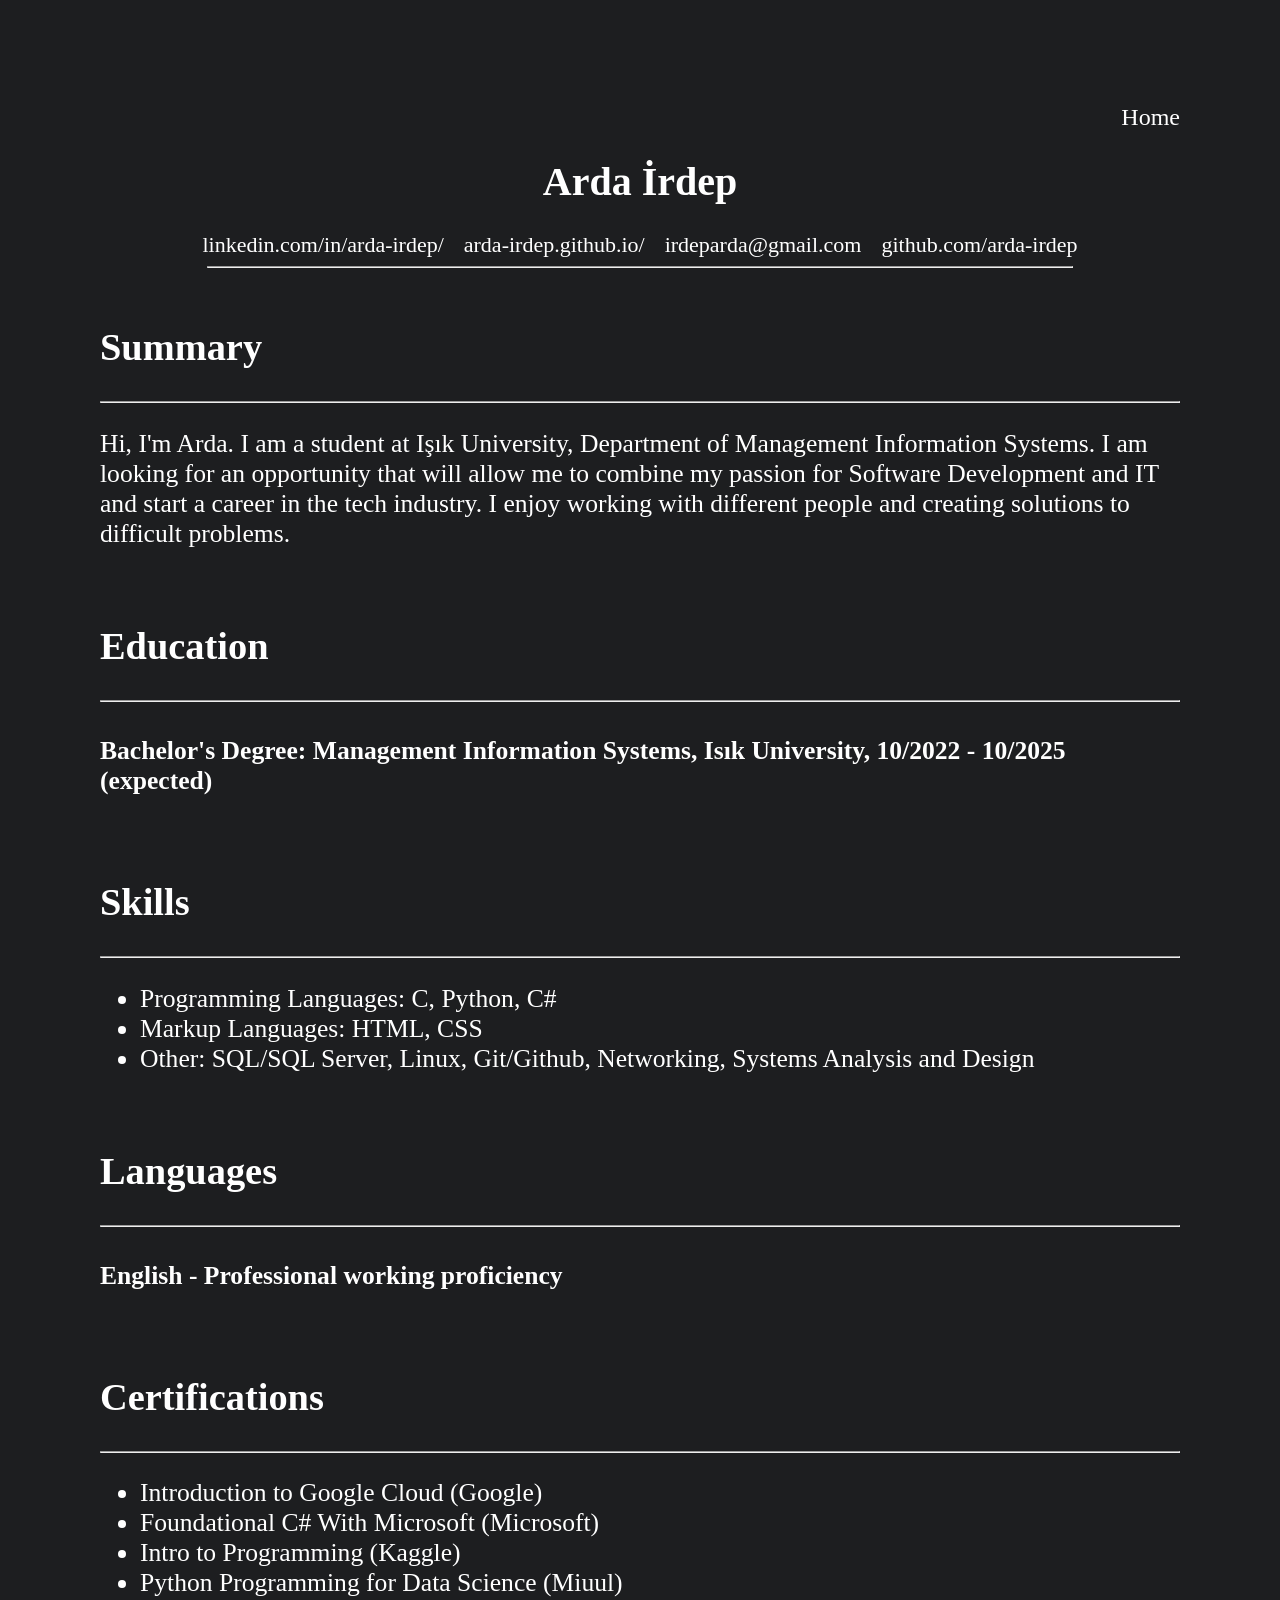
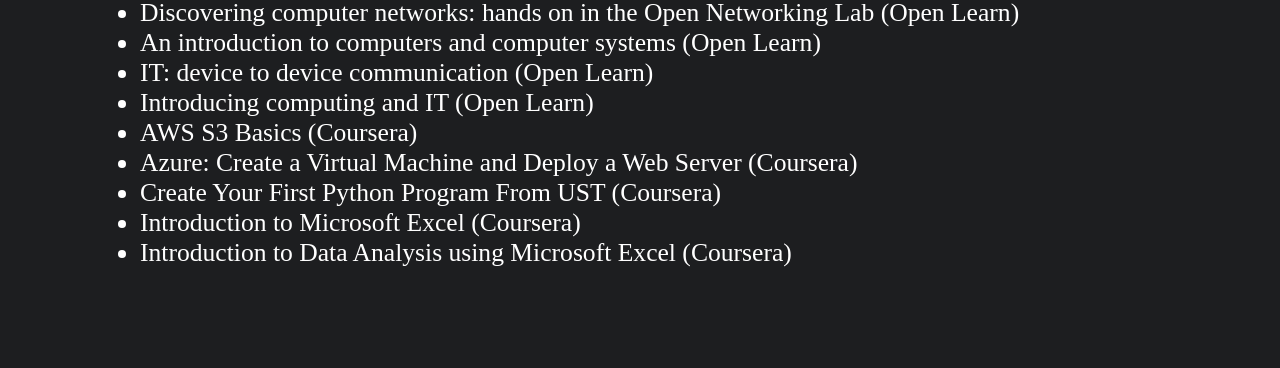
==== about/about.html @ 20edfcb5 "Add files via upload" ====
<!DOCTYPE html>
<html>
<head>
    <meta charset="UTF-8">
    <meta http-equiv="X-UA-Compatible" content="IE=edge">
    <meta name="viewport" content="width=device-width, initial-scale=1.0">
    <link rel="stylesheet" href="about.css">
    <title>About</title>
</head>
<body>
    <header class="navbar">
        <nav>
            <ul>
                <li id="home_nav"><a href="../index.html">Home</a></li>

            </ul>
        </nav>
    </header>

    <h1 id="fullname">Arda İrdep</h1>

    <div class="links">
        <a href="https://www.linkedin.com/in/arda-irdep/">linkedin.com/in/arda-irdep/</a>
        <a href="https://arda-irdep.github.io/">arda-irdep.github.io/</a>
        <a href="mailto:irdeparda@gmail.com">irdeparda@gmail.com</a>
        <a href="https://github.com/arda-irdep">github.com/arda-irdep</a>
    </div>

    <hr id="top-hr">
    <br>
    
    <div class="summary">
        <h2>Summary</h2>
        <hr>

        <p>
            Hi, I'm Arda. I am a student at Işık University, Department of Management Information Systems. I am looking for an opportunity that will allow me to combine my passion for Software Development and IT and start a career in the tech industry. I enjoy working with different people and creating solutions to difficult problems.
        </p>
    </div>

    <br>

    <div class="education">
        <h2>Education</h2>
        <hr>

        <h4>Bachelor's Degree: Management Information Systems, Isık University, 10/2022 - 10/2025 (expected)</h4>
    </div>

    <br>

    <div class="skills">
        <h2>Skills</h2>
        <hr>

        <ul>
            <li>Programming Languages: C, Python, C#</li>
            <li>Markup Languages: HTML, CSS</li>
            <li>Other: SQL/SQL Server, Linux, Git/Github, Networking, Systems Analysis and Design</li>
        </ul>
    </div>

    <br>

    <div class="languages">
        <h2>Languages</h2>
        <hr>

       <h4>English - Professional working proficiency</h4>
    </div>

    <br>

    <div class="certifications">
        <h2>Certifications</h2>
        <hr>
        <ul>
            <li>Introduction to Google Cloud (Google) </li>
            <li>Foundational C# With Microsoft (Microsoft) </li>
            <li>Intro to Programming (Kaggle) </li>
            <li>Python Programming for Data Science (Miuul) </li>
            <li>Discovering computer networks: hands on in the Open Networking Lab (Open Learn) </li>
            <li>An introduction to computers and computer systems (Open Learn) </li>
            <li>IT: device to device communication (Open Learn) </li>
            <li>Introducing computing and IT (Open Learn) </li>
            <li>AWS S3 Basics (Coursera) </li>
            <li>Azure: Create a Virtual Machine and Deploy a Web Server (Coursera) </li>
            <li>Create Your First Python Program From UST (Coursera) </li>
            <li>Introduction to Microsoft Excel (Coursera) </li>
            <li>Introduction to Data Analysis using Microsoft Excel (Coursera) </li>
        </ul>
    </div>

    
</body>
</html>
---- about/about.css ----
*{
    background-color: #1d1e20;
    color: white;
}

body{
    margin: 6.25rem;
    margin-top: 5.5rem;
}

/*Navbar*/

.navbar{
    display: flex;
    justify-content: right;
    position: sticky;
    top: 0;
    font-size: 1.3rem;
}

.navbar nav ul{
    padding: 0rem;
    margin: 0rem;
}

.navbar nav ul li{
    font-size: 1.5rem;
    padding-top: 1rem;
    list-style-type: none;
    display: inline-block;
}

.navbar nav ul li a{
    color: white;
    text-decoration: none;
}

.navbar nav ul li a:visited{
    color: white;
}

.navbar nav ul li a:hover{
    text-decoration: underline;
}

#fullname{
    font-size: 2.5rem;
    text-align: center;
}

.links{
    overflow:hidden;
    font-size: 1.375rem;
    display: flex;
    flex-direction: row;
    justify-content: center;
    gap: 1.25rem;
}

.links a{
    text-decoration: none;
}

#top-hr{
    width: 80%;
}

.summary{
    font-size: 1.6rem;
}

.education{
    font-size: 1.6rem;
}

.skills{
    font-size: 1.6rem;
}

.languages{
    font-size: 1.6rem;
}

.certifications{
    font-size: 1.6rem;
}
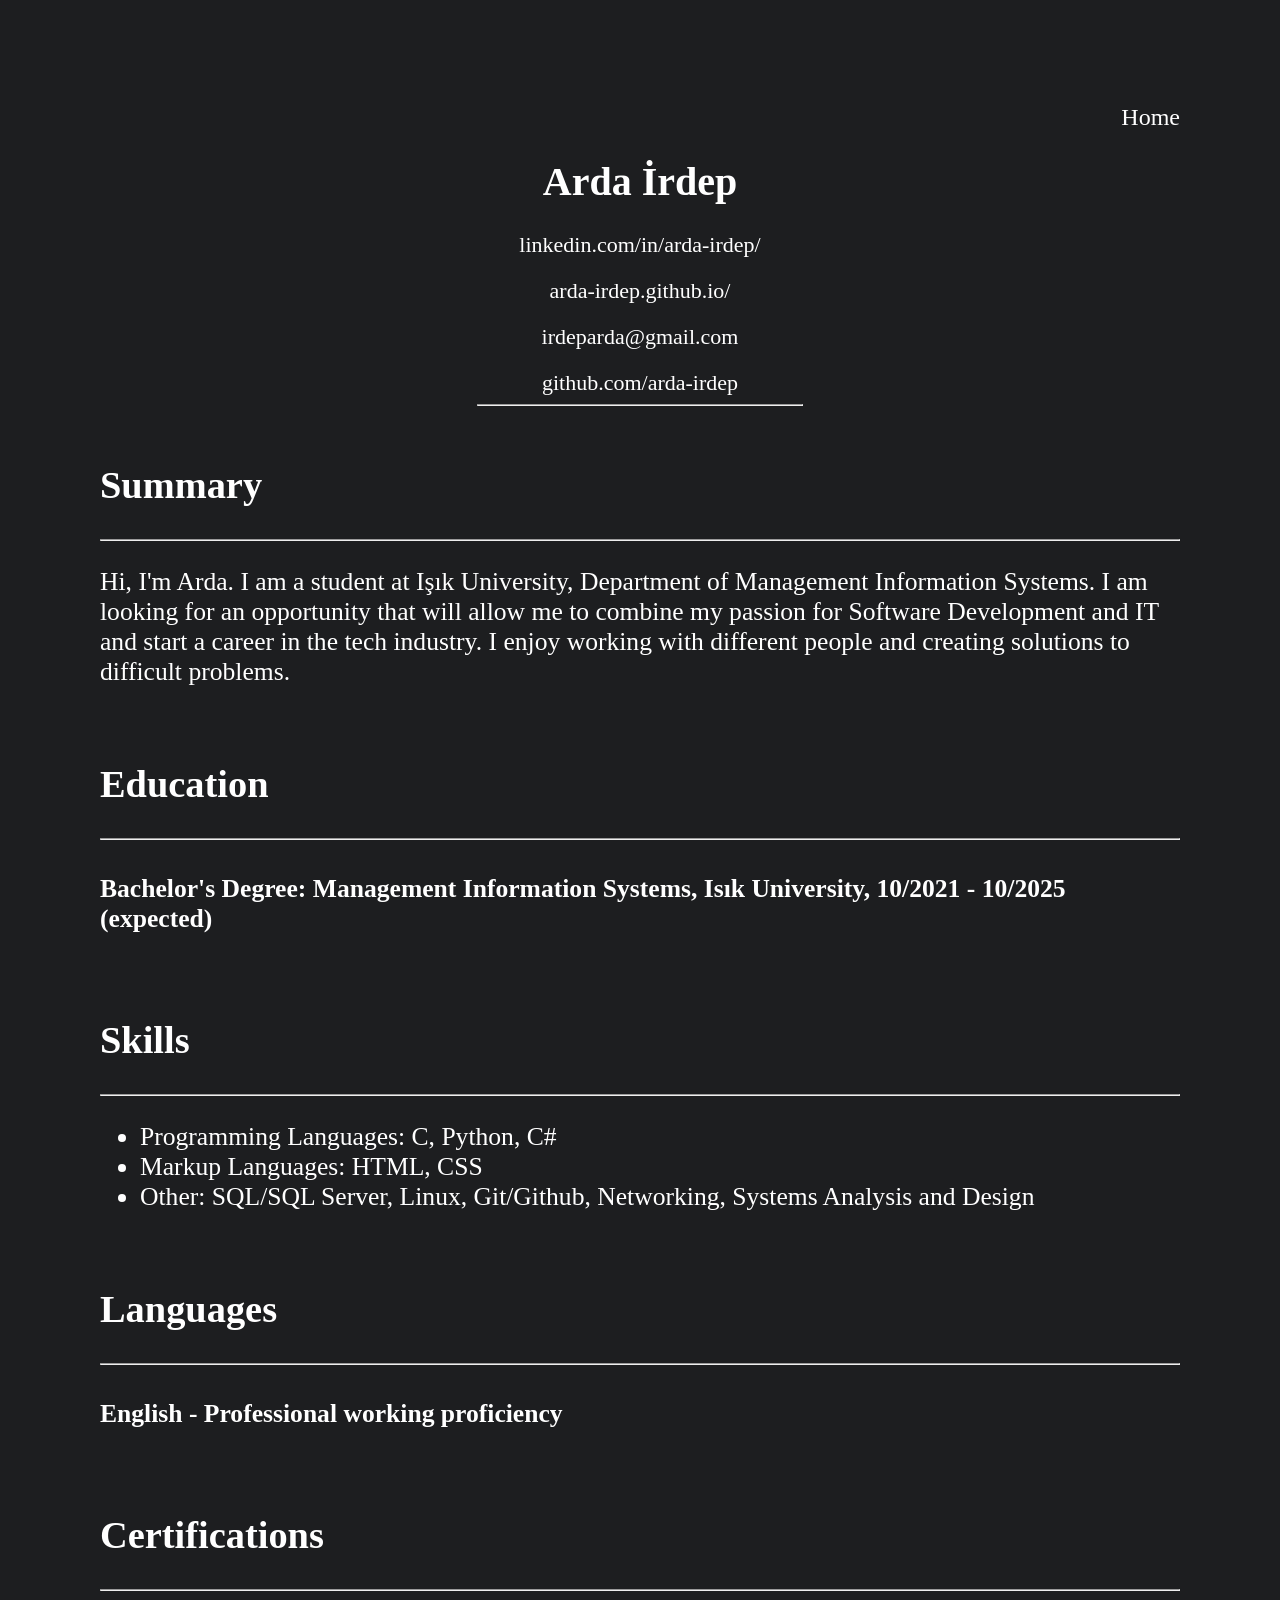
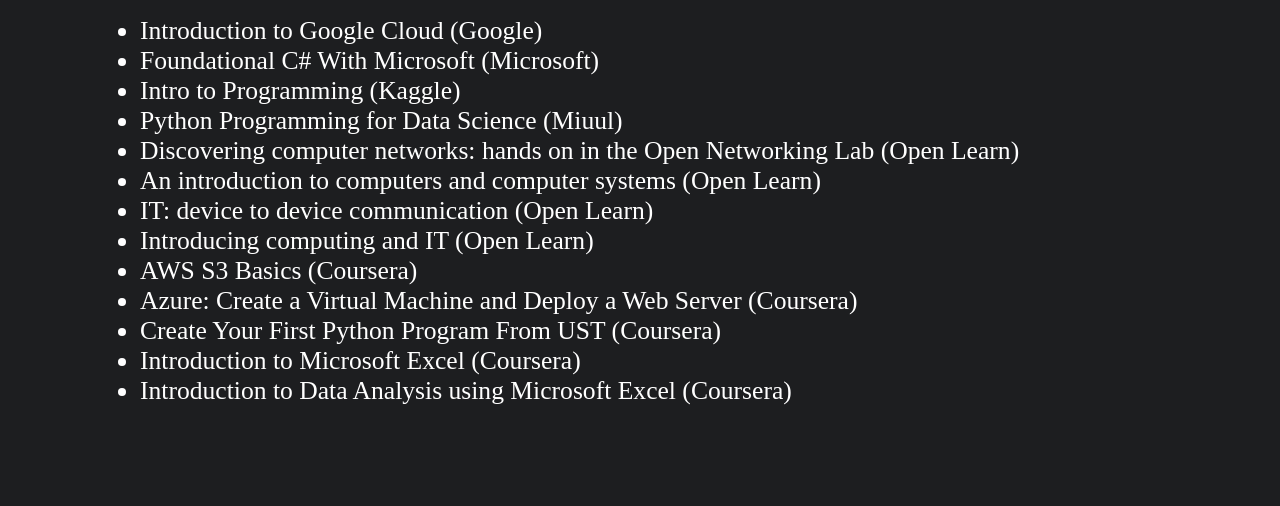
==== commit 714f01b0: "Update about.html" ====
--- a/about/about.html
+++ b/about/about.html
@@ -44,7 +44,7 @@
         <h2>Education</h2>
         <hr>
 
-        <h4>Bachelor's Degree: Management Information Systems, Isık University, 10/2022 - 10/2025 (expected)</h4>
+        <h4>Bachelor's Degree: Management Information Systems, Isık University, 10/2021 - 10/2025 (expected)</h4>
     </div>
 
     <br>
@@ -93,4 +93,4 @@
 
     
 </body>
-</html>+</html>
--- a/about/about.css
+++ b/about/about.css
@@ -83,4 +83,21 @@
 
 .certifications{
     font-size: 1.6rem;
-}+}
+
+
+@media all and (max-width: 1400px){
+
+    .links{
+        text-align: center;
+        flex-direction: column;
+    }
+}
+
+@media all and (max-width: 1400px){
+
+    #top-hr{
+        width: 30%;
+    }
+
+}
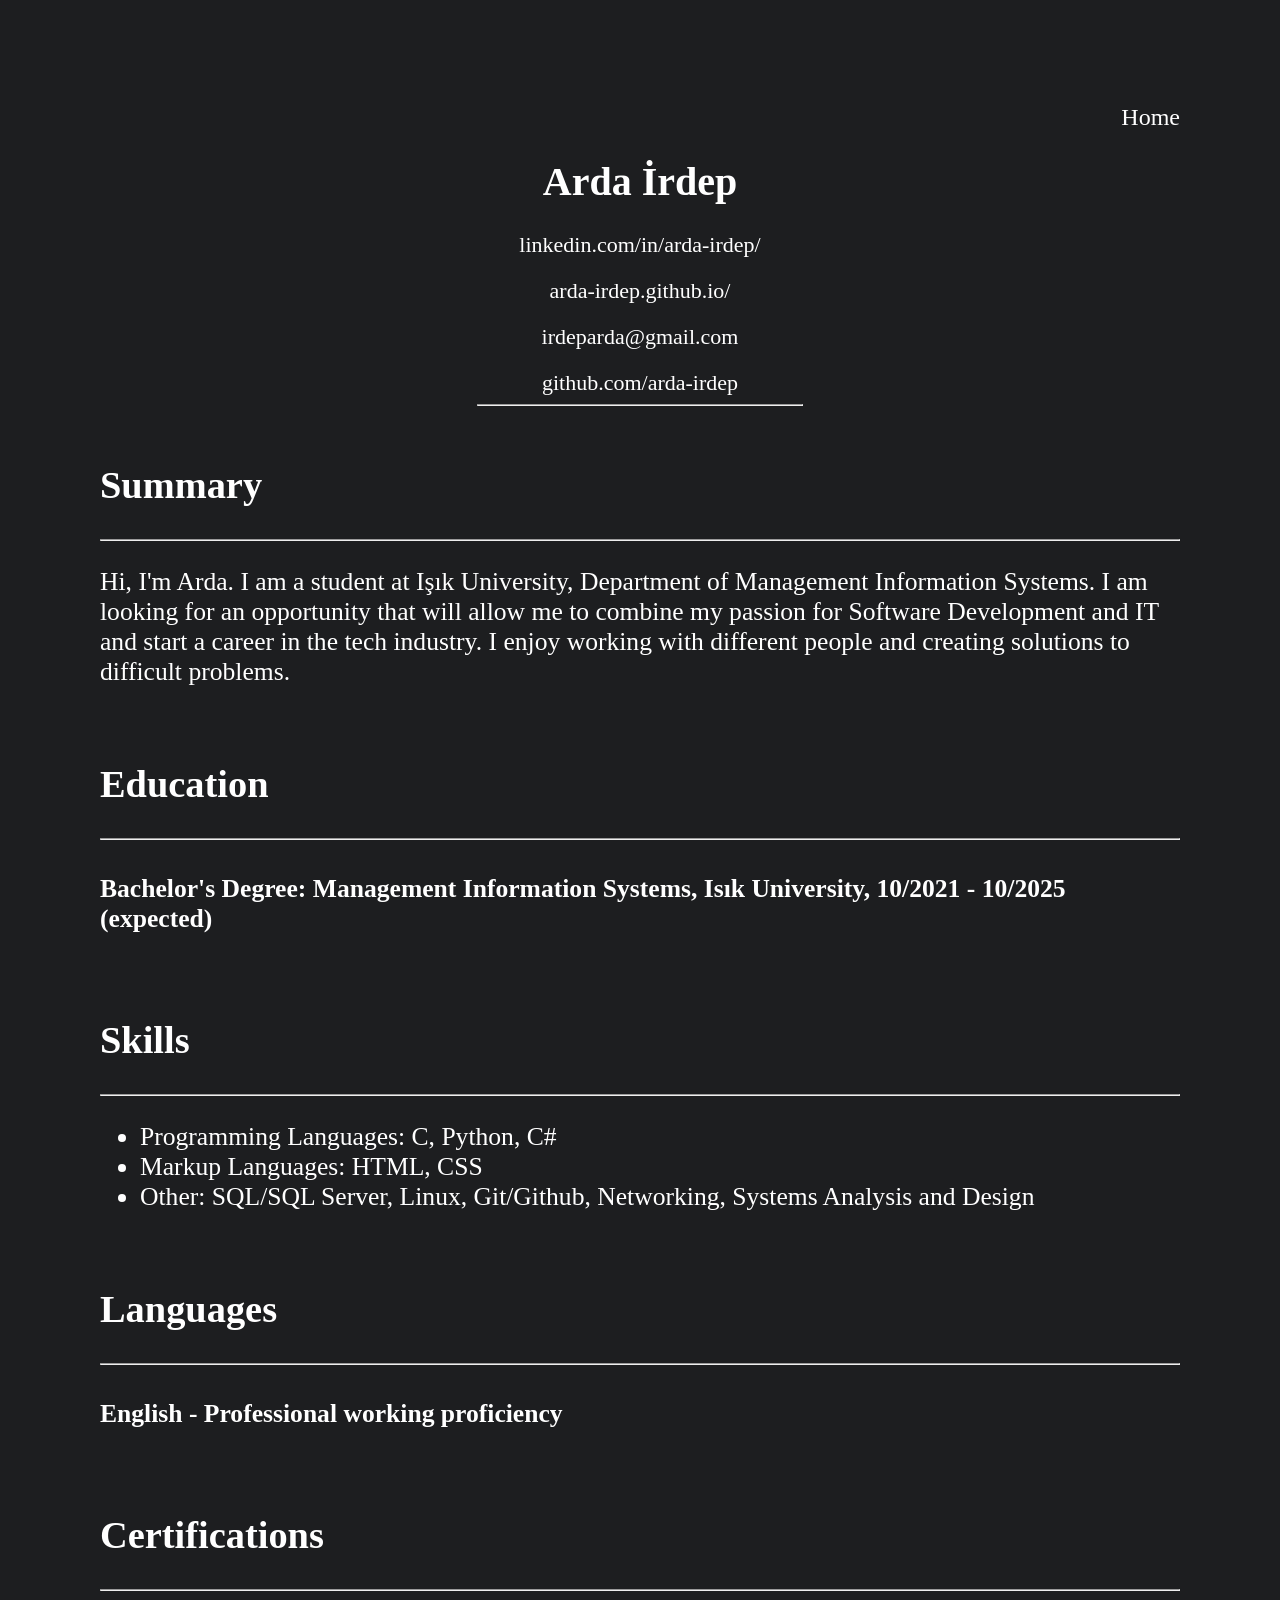
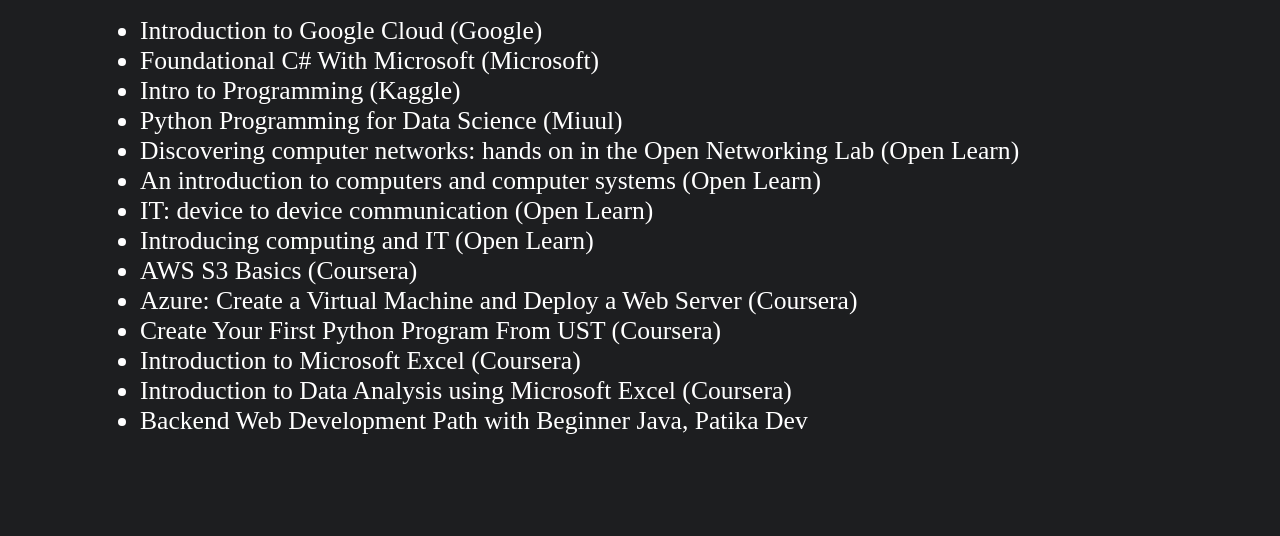
==== commit 9f5a07cd: "Update about.html" ====
--- a/about/about.html
+++ b/about/about.html
@@ -88,6 +88,7 @@
             <li>Create Your First Python Program From UST (Coursera) </li>
             <li>Introduction to Microsoft Excel (Coursera) </li>
             <li>Introduction to Data Analysis using Microsoft Excel (Coursera) </li>
+            <li>Backend Web Development Path with Beginner Java, Patika Dev</li>
         </ul>
     </div>
 
